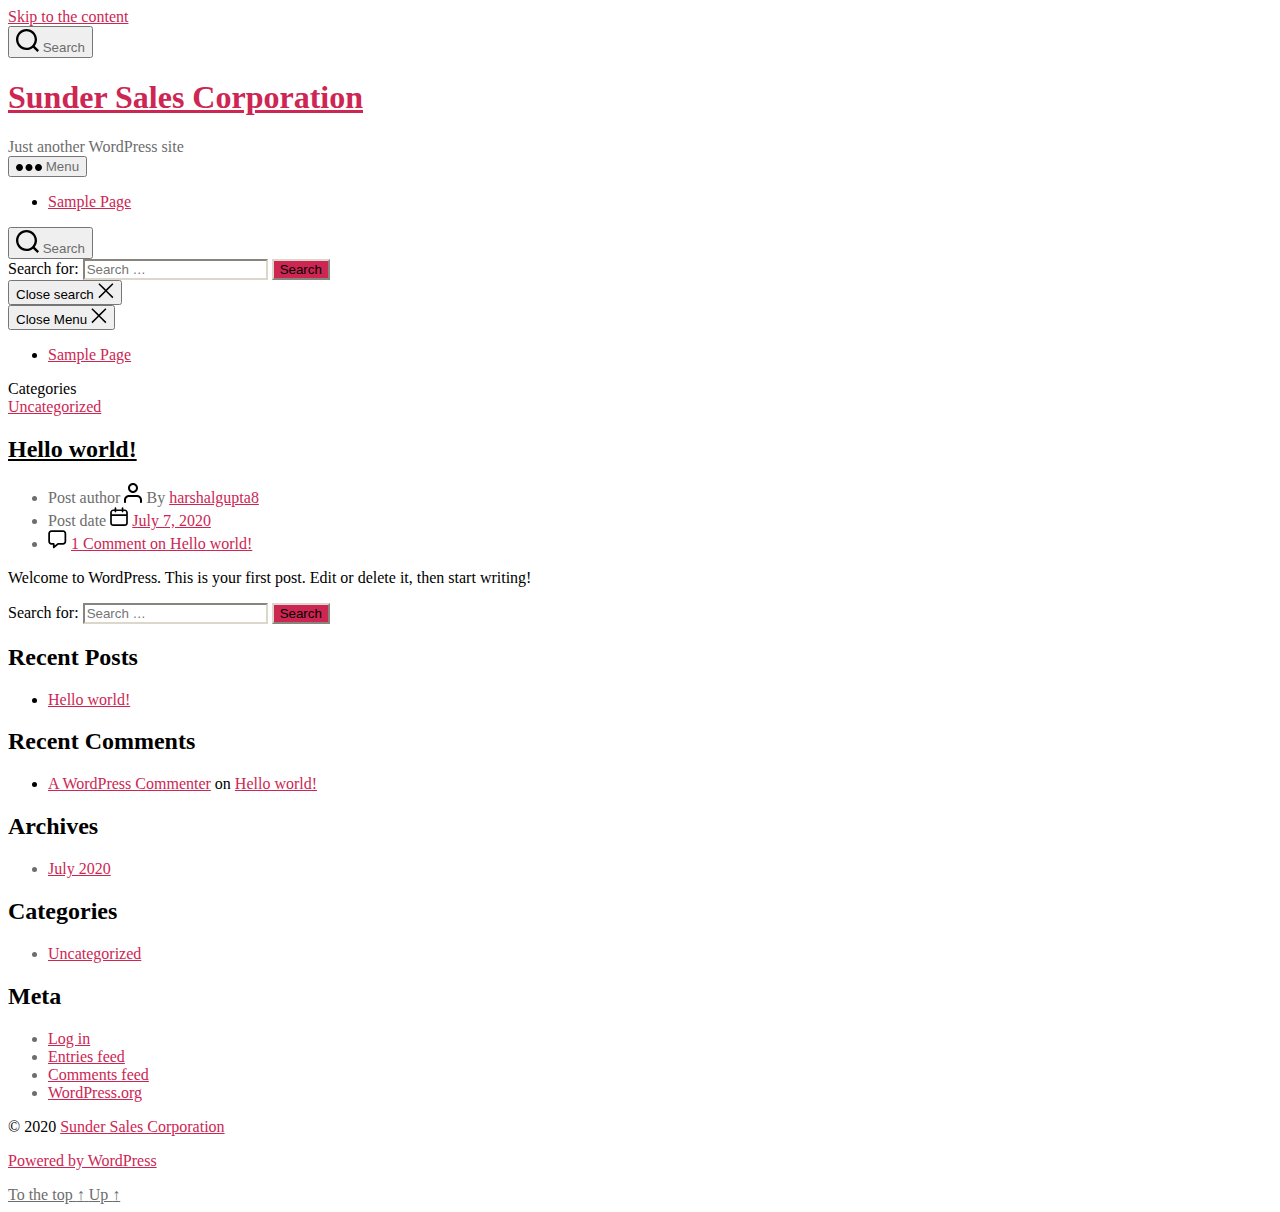
==== index.html @ cc65c42f "Website changes" ====
<!DOCTYPE html>

<html class="no-js" lang="en-US">

	<head>

		<meta charset="UTF-8">
		<meta name="viewport" content="width=device-width, initial-scale=1.0" >

		<link rel="profile" href="https://gmpg.org/xfn/11">

		<title>Sunder Sales Corporation &#8211; Just another WordPress site</title>
<link rel='dns-prefetch' href='//s.w.org' />
<link rel="alternate" type="application/rss+xml" title="Sunder Sales Corporation &raquo; Feed" href="/https://harshalgupta8.github.io/sundersalescorporation/feed/" />
<link rel="alternate" type="application/rss+xml" title="Sunder Sales Corporation &raquo; Comments Feed" href="/https://harshalgupta8.github.io/sundersalescorporation/comments/feed/" />
		<script>
			window._wpemojiSettings = {"baseUrl":"https:\/\/s.w.org\/images\/core\/emoji\/12.0.0-1\/72x72\/","ext":".png","svgUrl":"https:\/\/s.w.org\/images\/core\/emoji\/12.0.0-1\/svg\/","svgExt":".svg","source":{"concatemoji":"\/wp-includes\/js\/wp-emoji-release.min.js?ver=5.4.2"}};
			/*! This file is auto-generated */
			!function(e,a,t){var r,n,o,i,p=a.createElement("canvas"),s=p.getContext&&p.getContext("2d");function c(e,t){var a=String.fromCharCode;s.clearRect(0,0,p.width,p.height),s.fillText(a.apply(this,e),0,0);var r=p.toDataURL();return s.clearRect(0,0,p.width,p.height),s.fillText(a.apply(this,t),0,0),r===p.toDataURL()}function l(e){if(!s||!s.fillText)return!1;switch(s.textBaseline="top",s.font="600 32px Arial",e){case"flag":return!c([127987,65039,8205,9895,65039],[127987,65039,8203,9895,65039])&&(!c([55356,56826,55356,56819],[55356,56826,8203,55356,56819])&&!c([55356,57332,56128,56423,56128,56418,56128,56421,56128,56430,56128,56423,56128,56447],[55356,57332,8203,56128,56423,8203,56128,56418,8203,56128,56421,8203,56128,56430,8203,56128,56423,8203,56128,56447]));case"emoji":return!c([55357,56424,55356,57342,8205,55358,56605,8205,55357,56424,55356,57340],[55357,56424,55356,57342,8203,55358,56605,8203,55357,56424,55356,57340])}return!1}function d(e){var t=a.createElement("script");t.src=e,t.defer=t.type="text/javascript",a.getElementsByTagName("head")[0].appendChild(t)}for(i=Array("flag","emoji"),t.supports={everything:!0,everythingExceptFlag:!0},o=0;o<i.length;o++)t.supports[i[o]]=l(i[o]),t.supports.everything=t.supports.everything&&t.supports[i[o]],"flag"!==i[o]&&(t.supports.everythingExceptFlag=t.supports.everythingExceptFlag&&t.supports[i[o]]);t.supports.everythingExceptFlag=t.supports.everythingExceptFlag&&!t.supports.flag,t.DOMReady=!1,t.readyCallback=function(){t.DOMReady=!0},t.supports.everything||(n=function(){t.readyCallback()},a.addEventListener?(a.addEventListener("DOMContentLoaded",n,!1),e.addEventListener("load",n,!1)):(e.attachEvent("onload",n),a.attachEvent("onreadystatechange",function(){"complete"===a.readyState&&t.readyCallback()})),(r=t.source||{}).concatemoji?d(r.concatemoji):r.wpemoji&&r.twemoji&&(d(r.twemoji),d(r.wpemoji)))}(window,document,window._wpemojiSettings);
		</script>
		<style>
img.wp-smiley,
img.emoji {
	display: inline !important;
	border: none !important;
	box-shadow: none !important;
	height: 1em !important;
	width: 1em !important;
	margin: 0 .07em !important;
	vertical-align: -0.1em !important;
	background: none !important;
	padding: 0 !important;
}
</style>
	<link rel='stylesheet' id='wp-block-library-css'  href='/https://harshalgupta8.github.io/sundersalescorporation/wp-includes/css/dist/block-library/style.min.css?ver=5.4.2' media='all' />
<link rel='stylesheet' id='twentytwenty-style-css'  href='/https://harshalgupta8.github.io/sundersalescorporation/wp-content/themes/twentytwenty/style.css?ver=1.2' media='all' />
<style id='twentytwenty-style-inline-css'>
.color-accent,.color-accent-hover:hover,.color-accent-hover:focus,:root .has-accent-color,.has-drop-cap:not(:focus):first-letter,.wp-block-button.is-style-outline,a { color: #cd2653; }blockquote,.border-color-accent,.border-color-accent-hover:hover,.border-color-accent-hover:focus { border-color: #cd2653; }button:not(.toggle),.button,.faux-button,.wp-block-button__link,.wp-block-file .wp-block-file__button,input[type="button"],input[type="reset"],input[type="submit"],.bg-accent,.bg-accent-hover:hover,.bg-accent-hover:focus,:root .has-accent-background-color,.comment-reply-link { background-color: #cd2653; }.fill-children-accent,.fill-children-accent * { fill: #cd2653; }body,.entry-title a,:root .has-primary-color { color: #000000; }:root .has-primary-background-color { background-color: #000000; }cite,figcaption,.wp-caption-text,.post-meta,.entry-content .wp-block-archives li,.entry-content .wp-block-categories li,.entry-content .wp-block-latest-posts li,.wp-block-latest-comments__comment-date,.wp-block-latest-posts__post-date,.wp-block-embed figcaption,.wp-block-image figcaption,.wp-block-pullquote cite,.comment-metadata,.comment-respond .comment-notes,.comment-respond .logged-in-as,.pagination .dots,.entry-content hr:not(.has-background),hr.styled-separator,:root .has-secondary-color { color: #6d6d6d; }:root .has-secondary-background-color { background-color: #6d6d6d; }pre,fieldset,input,textarea,table,table *,hr { border-color: #dcd7ca; }caption,code,code,kbd,samp,.wp-block-table.is-style-stripes tbody tr:nth-child(odd),:root .has-subtle-background-background-color { background-color: #dcd7ca; }.wp-block-table.is-style-stripes { border-bottom-color: #dcd7ca; }.wp-block-latest-posts.is-grid li { border-top-color: #dcd7ca; }:root .has-subtle-background-color { color: #dcd7ca; }body:not(.overlay-header) .primary-menu > li > a,body:not(.overlay-header) .primary-menu > li > .icon,.modal-menu a,.footer-menu a, .footer-widgets a,#site-footer .wp-block-button.is-style-outline,.wp-block-pullquote:before,.singular:not(.overlay-header) .entry-header a,.archive-header a,.header-footer-group .color-accent,.header-footer-group .color-accent-hover:hover { color: #cd2653; }.social-icons a,#site-footer button:not(.toggle),#site-footer .button,#site-footer .faux-button,#site-footer .wp-block-button__link,#site-footer .wp-block-file__button,#site-footer input[type="button"],#site-footer input[type="reset"],#site-footer input[type="submit"] { background-color: #cd2653; }.header-footer-group,body:not(.overlay-header) #site-header .toggle,.menu-modal .toggle { color: #000000; }body:not(.overlay-header) .primary-menu ul { background-color: #000000; }body:not(.overlay-header) .primary-menu > li > ul:after { border-bottom-color: #000000; }body:not(.overlay-header) .primary-menu ul ul:after { border-left-color: #000000; }.site-description,body:not(.overlay-header) .toggle-inner .toggle-text,.widget .post-date,.widget .rss-date,.widget_archive li,.widget_categories li,.widget cite,.widget_pages li,.widget_meta li,.widget_nav_menu li,.powered-by-wordpress,.to-the-top,.singular .entry-header .post-meta,.singular:not(.overlay-header) .entry-header .post-meta a { color: #6d6d6d; }.header-footer-group pre,.header-footer-group fieldset,.header-footer-group input,.header-footer-group textarea,.header-footer-group table,.header-footer-group table *,.footer-nav-widgets-wrapper,#site-footer,.menu-modal nav *,.footer-widgets-outer-wrapper,.footer-top { border-color: #dcd7ca; }.header-footer-group table caption,body:not(.overlay-header) .header-inner .toggle-wrapper::before { background-color: #dcd7ca; }
</style>
<link rel='stylesheet' id='twentytwenty-print-style-css'  href='/https://harshalgupta8.github.io/sundersalescorporation/wp-content/themes/twentytwenty/print.css?ver=1.2' media='print' />
<script src='/https://harshalgupta8.github.io/sundersalescorporation/wp-content/themes/twentytwenty/assets/js/index.js?ver=1.2' async></script>
<link rel='https://api.w.org/' href='/https://harshalgupta8.github.io/sundersalescorporation/wp-json/' />
<link rel="EditURI" type="application/rsd+xml" title="RSD" href="/https://harshalgupta8.github.io/sundersalescorporation/xmlrpc.php?rsd" />
<link rel="wlwmanifest" type="application/wlwmanifest+xml" href="/https://harshalgupta8.github.io/sundersalescorporation/wp-includes/wlwmanifest.xml" /> 
<meta name="generator" content="WordPress 5.4.2" />
	<script>document.documentElement.className = document.documentElement.className.replace( 'no-js', 'js' );</script>
	<style>.recentcomments a{display:inline !important;padding:0 !important;margin:0 !important;}</style>
	</head>

	<body class="home blog wp-embed-responsive enable-search-modal has-no-pagination showing-comments show-avatars footer-top-visible">

		<a class="skip-link screen-reader-text" href="#site-content">Skip to the content</a>
		<header id="site-header" class="header-footer-group" role="banner">

			<div class="header-inner section-inner">

				<div class="header-titles-wrapper">

					
						<button class="toggle search-toggle mobile-search-toggle" data-toggle-target=".search-modal" data-toggle-body-class="showing-search-modal" data-set-focus=".search-modal .search-field" aria-expanded="false">
							<span class="toggle-inner">
								<span class="toggle-icon">
									<svg class="svg-icon" aria-hidden="true" role="img" focusable="false" xmlns="http://www.w3.org/2000/svg" width="23" height="23" viewbox="0 0 23 23"><path d="M38.710696,48.0601792 L43,52.3494831 L41.3494831,54 L37.0601792,49.710696 C35.2632422,51.1481185 32.9839107,52.0076499 30.5038249,52.0076499 C24.7027226,52.0076499 20,47.3049272 20,41.5038249 C20,35.7027226 24.7027226,31 30.5038249,31 C36.3049272,31 41.0076499,35.7027226 41.0076499,41.5038249 C41.0076499,43.9839107 40.1481185,46.2632422 38.710696,48.0601792 Z M36.3875844,47.1716785 C37.8030221,45.7026647 38.6734666,43.7048964 38.6734666,41.5038249 C38.6734666,36.9918565 35.0157934,33.3341833 30.5038249,33.3341833 C25.9918565,33.3341833 22.3341833,36.9918565 22.3341833,41.5038249 C22.3341833,46.0157934 25.9918565,49.6734666 30.5038249,49.6734666 C32.7048964,49.6734666 34.7026647,48.8030221 36.1716785,47.3875844 C36.2023931,47.347638 36.2360451,47.3092237 36.2726343,47.2726343 C36.3092237,47.2360451 36.347638,47.2023931 36.3875844,47.1716785 Z" transform="translate(-20 -31)" /></svg>								</span>
								<span class="toggle-text">Search</span>
							</span>
						</button><!-- .search-toggle -->

					
					<div class="header-titles">

						<h1 class="site-title"><a href="/https://harshalgupta8.github.io/sundersalescorporation/">Sunder Sales Corporation</a></h1><div class="site-description">Just another WordPress site</div><!-- .site-description -->
					</div><!-- .header-titles -->

					<button class="toggle nav-toggle mobile-nav-toggle" data-toggle-target=".menu-modal"  data-toggle-body-class="showing-menu-modal" aria-expanded="false" data-set-focus=".close-nav-toggle">
						<span class="toggle-inner">
							<span class="toggle-icon">
								<svg class="svg-icon" aria-hidden="true" role="img" focusable="false" xmlns="http://www.w3.org/2000/svg" width="26" height="7" viewbox="0 0 26 7"><path fill-rule="evenodd" d="M332.5,45 C330.567003,45 329,43.4329966 329,41.5 C329,39.5670034 330.567003,38 332.5,38 C334.432997,38 336,39.5670034 336,41.5 C336,43.4329966 334.432997,45 332.5,45 Z M342,45 C340.067003,45 338.5,43.4329966 338.5,41.5 C338.5,39.5670034 340.067003,38 342,38 C343.932997,38 345.5,39.5670034 345.5,41.5 C345.5,43.4329966 343.932997,45 342,45 Z M351.5,45 C349.567003,45 348,43.4329966 348,41.5 C348,39.5670034 349.567003,38 351.5,38 C353.432997,38 355,39.5670034 355,41.5 C355,43.4329966 353.432997,45 351.5,45 Z" transform="translate(-329 -38)" /></svg>							</span>
							<span class="toggle-text">Menu</span>
						</span>
					</button><!-- .nav-toggle -->

				</div><!-- .header-titles-wrapper -->

				<div class="header-navigation-wrapper">

					
							<nav class="primary-menu-wrapper" aria-label="Horizontal" role="navigation">

								<ul class="primary-menu reset-list-style">

								<li class="page_item page-item-2"><a href="/https://harshalgupta8.github.io/sundersalescorporation/sample-page/">Sample Page</a></li>

								</ul>

							</nav><!-- .primary-menu-wrapper -->

						
						<div class="header-toggles hide-no-js">

						
							<div class="toggle-wrapper search-toggle-wrapper">

								<button class="toggle search-toggle desktop-search-toggle" data-toggle-target=".search-modal" data-toggle-body-class="showing-search-modal" data-set-focus=".search-modal .search-field" aria-expanded="false">
									<span class="toggle-inner">
										<svg class="svg-icon" aria-hidden="true" role="img" focusable="false" xmlns="http://www.w3.org/2000/svg" width="23" height="23" viewbox="0 0 23 23"><path d="M38.710696,48.0601792 L43,52.3494831 L41.3494831,54 L37.0601792,49.710696 C35.2632422,51.1481185 32.9839107,52.0076499 30.5038249,52.0076499 C24.7027226,52.0076499 20,47.3049272 20,41.5038249 C20,35.7027226 24.7027226,31 30.5038249,31 C36.3049272,31 41.0076499,35.7027226 41.0076499,41.5038249 C41.0076499,43.9839107 40.1481185,46.2632422 38.710696,48.0601792 Z M36.3875844,47.1716785 C37.8030221,45.7026647 38.6734666,43.7048964 38.6734666,41.5038249 C38.6734666,36.9918565 35.0157934,33.3341833 30.5038249,33.3341833 C25.9918565,33.3341833 22.3341833,36.9918565 22.3341833,41.5038249 C22.3341833,46.0157934 25.9918565,49.6734666 30.5038249,49.6734666 C32.7048964,49.6734666 34.7026647,48.8030221 36.1716785,47.3875844 C36.2023931,47.347638 36.2360451,47.3092237 36.2726343,47.2726343 C36.3092237,47.2360451 36.347638,47.2023931 36.3875844,47.1716785 Z" transform="translate(-20 -31)" /></svg>										<span class="toggle-text">Search</span>
									</span>
								</button><!-- .search-toggle -->

							</div>

							
						</div><!-- .header-toggles -->
						
				</div><!-- .header-navigation-wrapper -->

			</div><!-- .header-inner -->

			<div class="search-modal cover-modal header-footer-group" data-modal-target-string=".search-modal">

	<div class="search-modal-inner modal-inner">

		<div class="section-inner">

			<form role="search" aria-label="Search for:" method="get" class="search-form" action="/https://harshalgupta8.github.io/sundersalescorporation/">
	<label for="search-form-1">
		<span class="screen-reader-text">Search for:</span>
		<input type="search" id="search-form-1" class="search-field" placeholder="Search &hellip;" value="" name="s" />
	</label>
	<input type="submit" class="search-submit" value="Search" />
</form>

			<button class="toggle search-untoggle close-search-toggle fill-children-current-color" data-toggle-target=".search-modal" data-toggle-body-class="showing-search-modal" data-set-focus=".search-modal .search-field" aria-expanded="false">
				<span class="screen-reader-text">Close search</span>
				<svg class="svg-icon" aria-hidden="true" role="img" focusable="false" xmlns="http://www.w3.org/2000/svg" width="16" height="16" viewbox="0 0 16 16"><polygon fill="" fill-rule="evenodd" points="6.852 7.649 .399 1.195 1.445 .149 7.899 6.602 14.352 .149 15.399 1.195 8.945 7.649 15.399 14.102 14.352 15.149 7.899 8.695 1.445 15.149 .399 14.102" /></svg>			</button><!-- .search-toggle -->

		</div><!-- .section-inner -->

	</div><!-- .search-modal-inner -->

</div><!-- .menu-modal -->

		</header><!-- #site-header -->

		
<div class="menu-modal cover-modal header-footer-group" data-modal-target-string=".menu-modal">

	<div class="menu-modal-inner modal-inner">

		<div class="menu-wrapper section-inner">

			<div class="menu-top">

				<button class="toggle close-nav-toggle fill-children-current-color" data-toggle-target=".menu-modal" data-toggle-body-class="showing-menu-modal" aria-expanded="false" data-set-focus=".menu-modal">
					<span class="toggle-text">Close Menu</span>
					<svg class="svg-icon" aria-hidden="true" role="img" focusable="false" xmlns="http://www.w3.org/2000/svg" width="16" height="16" viewbox="0 0 16 16"><polygon fill="" fill-rule="evenodd" points="6.852 7.649 .399 1.195 1.445 .149 7.899 6.602 14.352 .149 15.399 1.195 8.945 7.649 15.399 14.102 14.352 15.149 7.899 8.695 1.445 15.149 .399 14.102" /></svg>				</button><!-- .nav-toggle -->

				
					<nav class="mobile-menu" aria-label="Mobile" role="navigation">

						<ul class="modal-menu reset-list-style">

						<li class="page_item page-item-2"><div class="ancestor-wrapper"><a href="/https://harshalgupta8.github.io/sundersalescorporation/sample-page/">Sample Page</a></div><!-- .ancestor-wrapper --></li>

						</ul>

					</nav>

					
			</div><!-- .menu-top -->

			<div class="menu-bottom">

				
			</div><!-- .menu-bottom -->

		</div><!-- .menu-wrapper -->

	</div><!-- .menu-modal-inner -->

</div><!-- .menu-modal -->

<main id="site-content" role="main">

	
<article class="post-1 post type-post status-publish format-standard hentry category-uncategorized" id="post-1">

	
<header class="entry-header has-text-align-center">

	<div class="entry-header-inner section-inner medium">

		
			<div class="entry-categories">
				<span class="screen-reader-text">Categories</span>
				<div class="entry-categories-inner">
					<a href="/https://harshalgupta8.github.io/sundersalescorporation/category/uncategorized/" rel="category tag">Uncategorized</a>				</div><!-- .entry-categories-inner -->
			</div><!-- .entry-categories -->

			<h2 class="entry-title heading-size-1"><a href="/https://harshalgupta8.github.io/sundersalescorporation/2020/07/07/hello-world/">Hello world!</a></h2>
		<div class="post-meta-wrapper post-meta-single post-meta-single-top">

			<ul class="post-meta">

									<li class="post-author meta-wrapper">
						<span class="meta-icon">
							<span class="screen-reader-text">Post author</span>
							<svg class="svg-icon" aria-hidden="true" role="img" focusable="false" xmlns="http://www.w3.org/2000/svg" width="18" height="20" viewbox="0 0 18 20"><path fill="" d="M18,19 C18,19.5522847 17.5522847,20 17,20 C16.4477153,20 16,19.5522847 16,19 L16,17 C16,15.3431458 14.6568542,14 13,14 L5,14 C3.34314575,14 2,15.3431458 2,17 L2,19 C2,19.5522847 1.55228475,20 1,20 C0.44771525,20 0,19.5522847 0,19 L0,17 C0,14.2385763 2.23857625,12 5,12 L13,12 C15.7614237,12 18,14.2385763 18,17 L18,19 Z M9,10 C6.23857625,10 4,7.76142375 4,5 C4,2.23857625 6.23857625,0 9,0 C11.7614237,0 14,2.23857625 14,5 C14,7.76142375 11.7614237,10 9,10 Z M9,8 C10.6568542,8 12,6.65685425 12,5 C12,3.34314575 10.6568542,2 9,2 C7.34314575,2 6,3.34314575 6,5 C6,6.65685425 7.34314575,8 9,8 Z" /></svg>						</span>
						<span class="meta-text">
							By <a href="/https://harshalgupta8.github.io/sundersalescorporation/author/harshalgupta8/">harshalgupta8</a>						</span>
					</li>
										<li class="post-date meta-wrapper">
						<span class="meta-icon">
							<span class="screen-reader-text">Post date</span>
							<svg class="svg-icon" aria-hidden="true" role="img" focusable="false" xmlns="http://www.w3.org/2000/svg" width="18" height="19" viewbox="0 0 18 19"><path fill="" d="M4.60069444,4.09375 L3.25,4.09375 C2.47334957,4.09375 1.84375,4.72334957 1.84375,5.5 L1.84375,7.26736111 L16.15625,7.26736111 L16.15625,5.5 C16.15625,4.72334957 15.5266504,4.09375 14.75,4.09375 L13.3993056,4.09375 L13.3993056,4.55555556 C13.3993056,5.02154581 13.0215458,5.39930556 12.5555556,5.39930556 C12.0895653,5.39930556 11.7118056,5.02154581 11.7118056,4.55555556 L11.7118056,4.09375 L6.28819444,4.09375 L6.28819444,4.55555556 C6.28819444,5.02154581 5.9104347,5.39930556 5.44444444,5.39930556 C4.97845419,5.39930556 4.60069444,5.02154581 4.60069444,4.55555556 L4.60069444,4.09375 Z M6.28819444,2.40625 L11.7118056,2.40625 L11.7118056,1 C11.7118056,0.534009742 12.0895653,0.15625 12.5555556,0.15625 C13.0215458,0.15625 13.3993056,0.534009742 13.3993056,1 L13.3993056,2.40625 L14.75,2.40625 C16.4586309,2.40625 17.84375,3.79136906 17.84375,5.5 L17.84375,15.875 C17.84375,17.5836309 16.4586309,18.96875 14.75,18.96875 L3.25,18.96875 C1.54136906,18.96875 0.15625,17.5836309 0.15625,15.875 L0.15625,5.5 C0.15625,3.79136906 1.54136906,2.40625 3.25,2.40625 L4.60069444,2.40625 L4.60069444,1 C4.60069444,0.534009742 4.97845419,0.15625 5.44444444,0.15625 C5.9104347,0.15625 6.28819444,0.534009742 6.28819444,1 L6.28819444,2.40625 Z M1.84375,8.95486111 L1.84375,15.875 C1.84375,16.6516504 2.47334957,17.28125 3.25,17.28125 L14.75,17.28125 C15.5266504,17.28125 16.15625,16.6516504 16.15625,15.875 L16.15625,8.95486111 L1.84375,8.95486111 Z" /></svg>						</span>
						<span class="meta-text">
							<a href="/https://harshalgupta8.github.io/sundersalescorporation/2020/07/07/hello-world/">July 7, 2020</a>
						</span>
					</li>
										<li class="post-comment-link meta-wrapper">
						<span class="meta-icon">
							<svg class="svg-icon" aria-hidden="true" role="img" focusable="false" xmlns="http://www.w3.org/2000/svg" width="19" height="19" viewbox="0 0 19 19"><path d="M9.43016863,13.2235931 C9.58624731,13.094699 9.7823475,13.0241935 9.98476849,13.0241935 L15.0564516,13.0241935 C15.8581553,13.0241935 16.5080645,12.3742843 16.5080645,11.5725806 L16.5080645,3.44354839 C16.5080645,2.64184472 15.8581553,1.99193548 15.0564516,1.99193548 L3.44354839,1.99193548 C2.64184472,1.99193548 1.99193548,2.64184472 1.99193548,3.44354839 L1.99193548,11.5725806 C1.99193548,12.3742843 2.64184472,13.0241935 3.44354839,13.0241935 L5.76612903,13.0241935 C6.24715123,13.0241935 6.63709677,13.4141391 6.63709677,13.8951613 L6.63709677,15.5301903 L9.43016863,13.2235931 Z M3.44354839,14.766129 C1.67980032,14.766129 0.25,13.3363287 0.25,11.5725806 L0.25,3.44354839 C0.25,1.67980032 1.67980032,0.25 3.44354839,0.25 L15.0564516,0.25 C16.8201997,0.25 18.25,1.67980032 18.25,3.44354839 L18.25,11.5725806 C18.25,13.3363287 16.8201997,14.766129 15.0564516,14.766129 L10.2979143,14.766129 L6.32072889,18.0506004 C5.75274472,18.5196577 4.89516129,18.1156602 4.89516129,17.3790323 L4.89516129,14.766129 L3.44354839,14.766129 Z" /></svg>						</span>
						<span class="meta-text">
							<a href="/https://harshalgupta8.github.io/sundersalescorporation/2020/07/07/hello-world/#comments">1 Comment<span class="screen-reader-text"> on Hello world!</span></a>						</span>
					</li>
					
			</ul><!-- .post-meta -->

		</div><!-- .post-meta-wrapper -->

		
	</div><!-- .entry-header-inner -->

</header><!-- .entry-header -->

	<div class="post-inner thin">

		<div class="entry-content">

			
<p>Welcome to WordPress. This is your first post. Edit or delete it, then start writing!</p>

		</div><!-- .entry-content -->

	</div><!-- .post-inner -->

	<div class="section-inner">
		
	</div><!-- .section-inner -->

	
</article><!-- .post -->

	
</main><!-- #site-content -->


	<div class="footer-nav-widgets-wrapper header-footer-group">

		<div class="footer-inner section-inner">

			
			
				<aside class="footer-widgets-outer-wrapper" role="complementary">

					<div class="footer-widgets-wrapper">

						
							<div class="footer-widgets column-one grid-item">
								<div class="widget widget_search"><div class="widget-content"><form role="search"  method="get" class="search-form" action="/https://harshalgupta8.github.io/sundersalescorporation/">
	<label for="search-form-2">
		<span class="screen-reader-text">Search for:</span>
		<input type="search" id="search-form-2" class="search-field" placeholder="Search &hellip;" value="" name="s" />
	</label>
	<input type="submit" class="search-submit" value="Search" />
</form>
</div></div>		<div class="widget widget_recent_entries"><div class="widget-content">		<h2 class="widget-title subheading heading-size-3">Recent Posts</h2>		<ul>
											<li>
					<a href="/https://harshalgupta8.github.io/sundersalescorporation/2020/07/07/hello-world/">Hello world!</a>
									</li>
					</ul>
		</div></div><div class="widget widget_recent_comments"><div class="widget-content"><h2 class="widget-title subheading heading-size-3">Recent Comments</h2><ul id="recentcomments"><li class="recentcomments"><span class="comment-author-link"><a href='https://wordpress.org/' rel='external nofollow ugc' class='url'>A WordPress Commenter</a></span> on <a href="/https://harshalgupta8.github.io/sundersalescorporation/2020/07/07/hello-world/#comment-1">Hello world!</a></li></ul></div></div>							</div>

						
						
							<div class="footer-widgets column-two grid-item">
								<div class="widget widget_archive"><div class="widget-content"><h2 class="widget-title subheading heading-size-3">Archives</h2>		<ul>
				<li><a href='/https://harshalgupta8.github.io/sundersalescorporation/2020/07/'>July 2020</a></li>
		</ul>
			</div></div><div class="widget widget_categories"><div class="widget-content"><h2 class="widget-title subheading heading-size-3">Categories</h2>		<ul>
				<li class="cat-item cat-item-1"><a href="/https://harshalgupta8.github.io/sundersalescorporation/category/uncategorized/">Uncategorized</a>
</li>
		</ul>
			</div></div><div class="widget widget_meta"><div class="widget-content"><h2 class="widget-title subheading heading-size-3">Meta</h2>			<ul>
						<li><a href="/https://harshalgupta8.github.io/sundersalescorporation/wp-login.php">Log in</a></li>
			<li><a href="/https://harshalgupta8.github.io/sundersalescorporation/feed/">Entries feed</a></li>
			<li><a href="/https://harshalgupta8.github.io/sundersalescorporation/comments/feed/">Comments feed</a></li>
			<li><a href="https://wordpress.org/">WordPress.org</a></li>			</ul>
			</div></div>							</div>

						
					</div><!-- .footer-widgets-wrapper -->

				</aside><!-- .footer-widgets-outer-wrapper -->

			
		</div><!-- .footer-inner -->

	</div><!-- .footer-nav-widgets-wrapper -->


			<footer id="site-footer" role="contentinfo" class="header-footer-group">

				<div class="section-inner">

					<div class="footer-credits">

						<p class="footer-copyright">&copy;
							2020							<a href="/https://harshalgupta8.github.io/sundersalescorporation/">Sunder Sales Corporation</a>
						</p><!-- .footer-copyright -->

						<p class="powered-by-wordpress">
							<a href="https://wordpress.org/">
								Powered by WordPress							</a>
						</p><!-- .powered-by-wordpress -->

					</div><!-- .footer-credits -->

					<a class="to-the-top" href="#site-header">
						<span class="to-the-top-long">
							To the top <span class="arrow" aria-hidden="true">&uarr;</span>						</span><!-- .to-the-top-long -->
						<span class="to-the-top-short">
							Up <span class="arrow" aria-hidden="true">&uarr;</span>						</span><!-- .to-the-top-short -->
					</a><!-- .to-the-top -->

				</div><!-- .section-inner -->

			</footer><!-- #site-footer -->

		<script src='/https://harshalgupta8.github.io/sundersalescorporation/wp-includes/js/wp-embed.min.js?ver=5.4.2'></script>
	<script>
	/(trident|msie)/i.test(navigator.userAgent)&&document.getElementById&&window.addEventListener&&window.addEventListener("hashchange",function(){var t,e=location.hash.substring(1);/^[A-z0-9_-]+$/.test(e)&&(t=document.getElementById(e))&&(/^(?:a|select|input|button|textarea)$/i.test(t.tagName)||(t.tabIndex=-1),t.focus())},!1);
	</script>
	
	</body>
</html>
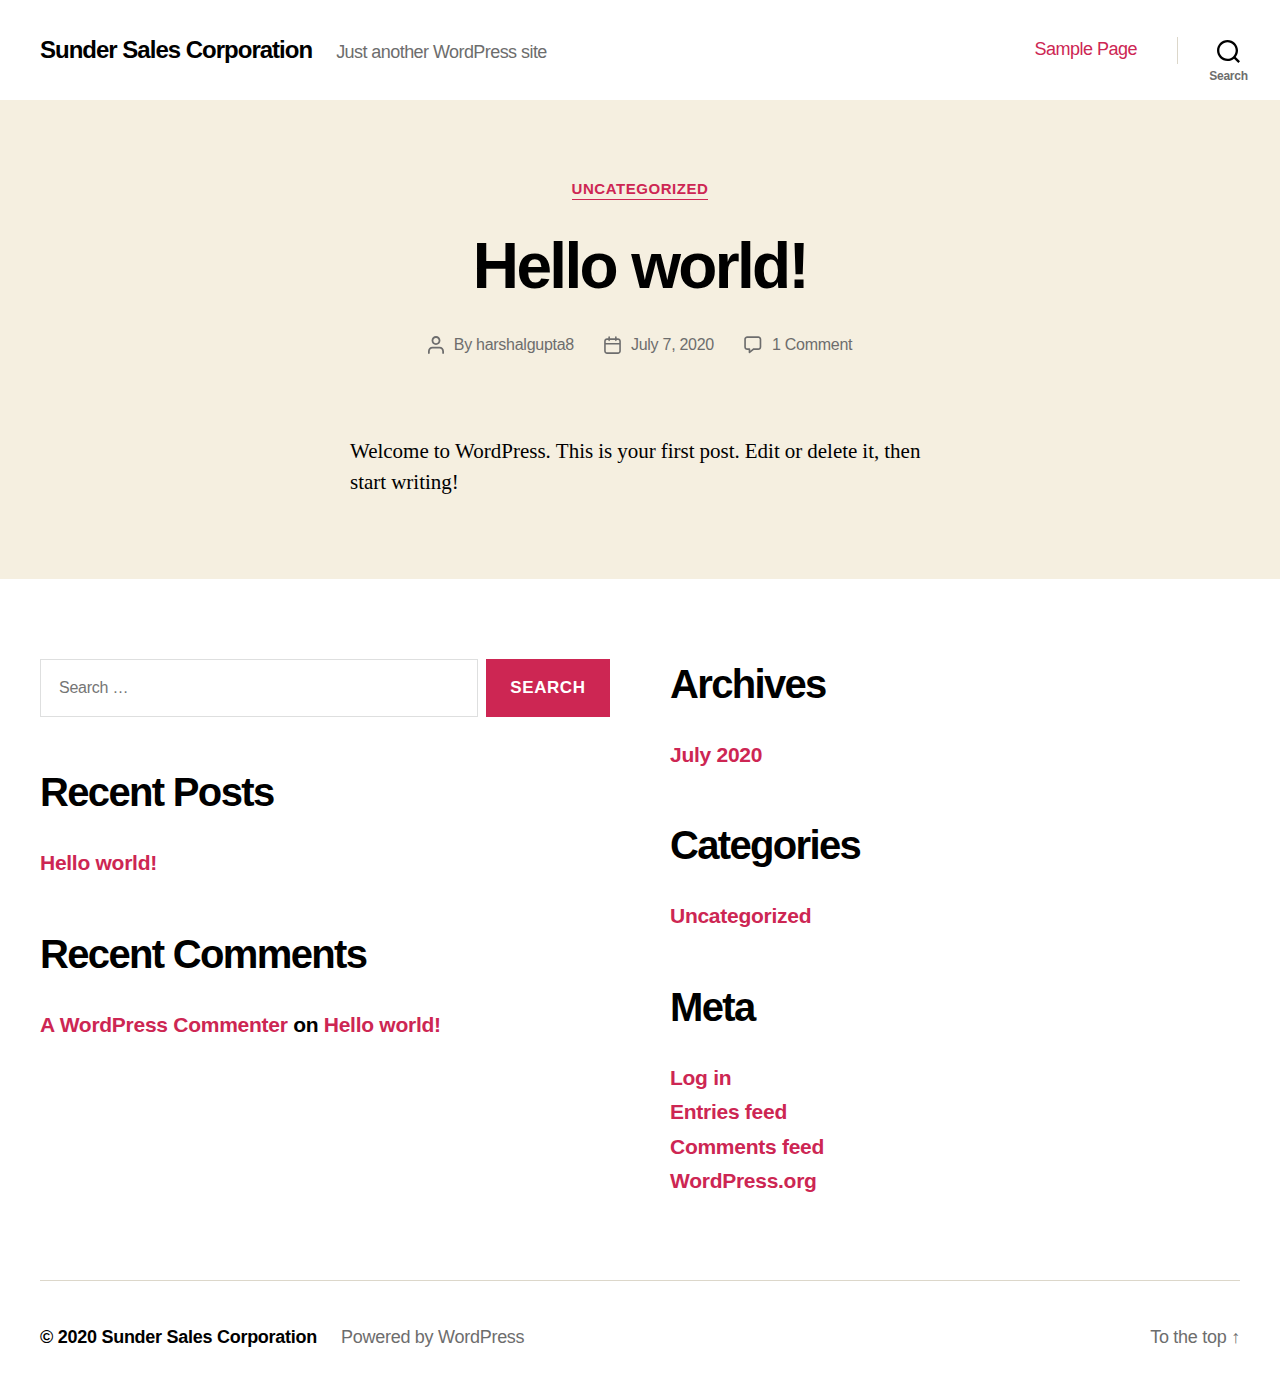
==== commit f98cae58: "CSS fixes" ====
--- a/index.html
+++ b/index.html
@@ -11,10 +11,10 @@
 
 		<title>Sunder Sales Corporation &#8211; Just another WordPress site</title>
 <link rel='dns-prefetch' href='//s.w.org' />
-<link rel="alternate" type="application/rss+xml" title="Sunder Sales Corporation &raquo; Feed" href="/https://harshalgupta8.github.io/sundersalescorporation/feed/" />
-<link rel="alternate" type="application/rss+xml" title="Sunder Sales Corporation &raquo; Comments Feed" href="/https://harshalgupta8.github.io/sundersalescorporation/comments/feed/" />
+<link rel="alternate" type="application/rss+xml" title="Sunder Sales Corporation &raquo; Feed" href="https://harshalgupta8.github.io/sundersalescorporation/feed/" />
+<link rel="alternate" type="application/rss+xml" title="Sunder Sales Corporation &raquo; Comments Feed" href="https://harshalgupta8.github.io/sundersalescorporation/comments/feed/" />
 		<script>
-			window._wpemojiSettings = {"baseUrl":"https:\/\/s.w.org\/images\/core\/emoji\/12.0.0-1\/72x72\/","ext":".png","svgUrl":"https:\/\/s.w.org\/images\/core\/emoji\/12.0.0-1\/svg\/","svgExt":".svg","source":{"concatemoji":"\/wp-includes\/js\/wp-emoji-release.min.js?ver=5.4.2"}};
+			window._wpemojiSettings = {"baseUrl":"https:\/\/s.w.org\/images\/core\/emoji\/12.0.0-1\/72x72\/","ext":".png","svgUrl":"https:\/\/s.w.org\/images\/core\/emoji\/12.0.0-1\/svg\/","svgExt":".svg","source":{"concatemoji":"https:\/\/harshalgupta8.github.io\/sundersalescorporation\/wp-includes\/js\/wp-emoji-release.min.js?ver=5.4.2"}};
 			/*! This file is auto-generated */
 			!function(e,a,t){var r,n,o,i,p=a.createElement("canvas"),s=p.getContext&&p.getContext("2d");function c(e,t){var a=String.fromCharCode;s.clearRect(0,0,p.width,p.height),s.fillText(a.apply(this,e),0,0);var r=p.toDataURL();return s.clearRect(0,0,p.width,p.height),s.fillText(a.apply(this,t),0,0),r===p.toDataURL()}function l(e){if(!s||!s.fillText)return!1;switch(s.textBaseline="top",s.font="600 32px Arial",e){case"flag":return!c([127987,65039,8205,9895,65039],[127987,65039,8203,9895,65039])&&(!c([55356,56826,55356,56819],[55356,56826,8203,55356,56819])&&!c([55356,57332,56128,56423,56128,56418,56128,56421,56128,56430,56128,56423,56128,56447],[55356,57332,8203,56128,56423,8203,56128,56418,8203,56128,56421,8203,56128,56430,8203,56128,56423,8203,56128,56447]));case"emoji":return!c([55357,56424,55356,57342,8205,55358,56605,8205,55357,56424,55356,57340],[55357,56424,55356,57342,8203,55358,56605,8203,55357,56424,55356,57340])}return!1}function d(e){var t=a.createElement("script");t.src=e,t.defer=t.type="text/javascript",a.getElementsByTagName("head")[0].appendChild(t)}for(i=Array("flag","emoji"),t.supports={everything:!0,everythingExceptFlag:!0},o=0;o<i.length;o++)t.supports[i[o]]=l(i[o]),t.supports.everything=t.supports.everything&&t.supports[i[o]],"flag"!==i[o]&&(t.supports.everythingExceptFlag=t.supports.everythingExceptFlag&&t.supports[i[o]]);t.supports.everythingExceptFlag=t.supports.everythingExceptFlag&&!t.supports.flag,t.DOMReady=!1,t.readyCallback=function(){t.DOMReady=!0},t.supports.everything||(n=function(){t.readyCallback()},a.addEventListener?(a.addEventListener("DOMContentLoaded",n,!1),e.addEventListener("load",n,!1)):(e.attachEvent("onload",n),a.attachEvent("onreadystatechange",function(){"complete"===a.readyState&&t.readyCallback()})),(r=t.source||{}).concatemoji?d(r.concatemoji):r.wpemoji&&r.twemoji&&(d(r.twemoji),d(r.wpemoji)))}(window,document,window._wpemojiSettings);
 		</script>
@@ -32,16 +32,16 @@
 	padding: 0 !important;
 }
 </style>
-	<link rel='stylesheet' id='wp-block-library-css'  href='/https://harshalgupta8.github.io/sundersalescorporation/wp-includes/css/dist/block-library/style.min.css?ver=5.4.2' media='all' />
-<link rel='stylesheet' id='twentytwenty-style-css'  href='/https://harshalgupta8.github.io/sundersalescorporation/wp-content/themes/twentytwenty/style.css?ver=1.2' media='all' />
+	<link rel='stylesheet' id='wp-block-library-css'  href='https://harshalgupta8.github.io/sundersalescorporation/wp-includes/css/dist/block-library/style.min.css?ver=5.4.2' media='all' />
+<link rel='stylesheet' id='twentytwenty-style-css'  href='https://harshalgupta8.github.io/sundersalescorporation/wp-content/themes/twentytwenty/style.css?ver=1.2' media='all' />
 <style id='twentytwenty-style-inline-css'>
 .color-accent,.color-accent-hover:hover,.color-accent-hover:focus,:root .has-accent-color,.has-drop-cap:not(:focus):first-letter,.wp-block-button.is-style-outline,a { color: #cd2653; }blockquote,.border-color-accent,.border-color-accent-hover:hover,.border-color-accent-hover:focus { border-color: #cd2653; }button:not(.toggle),.button,.faux-button,.wp-block-button__link,.wp-block-file .wp-block-file__button,input[type="button"],input[type="reset"],input[type="submit"],.bg-accent,.bg-accent-hover:hover,.bg-accent-hover:focus,:root .has-accent-background-color,.comment-reply-link { background-color: #cd2653; }.fill-children-accent,.fill-children-accent * { fill: #cd2653; }body,.entry-title a,:root .has-primary-color { color: #000000; }:root .has-primary-background-color { background-color: #000000; }cite,figcaption,.wp-caption-text,.post-meta,.entry-content .wp-block-archives li,.entry-content .wp-block-categories li,.entry-content .wp-block-latest-posts li,.wp-block-latest-comments__comment-date,.wp-block-latest-posts__post-date,.wp-block-embed figcaption,.wp-block-image figcaption,.wp-block-pullquote cite,.comment-metadata,.comment-respond .comment-notes,.comment-respond .logged-in-as,.pagination .dots,.entry-content hr:not(.has-background),hr.styled-separator,:root .has-secondary-color { color: #6d6d6d; }:root .has-secondary-background-color { background-color: #6d6d6d; }pre,fieldset,input,textarea,table,table *,hr { border-color: #dcd7ca; }caption,code,code,kbd,samp,.wp-block-table.is-style-stripes tbody tr:nth-child(odd),:root .has-subtle-background-background-color { background-color: #dcd7ca; }.wp-block-table.is-style-stripes { border-bottom-color: #dcd7ca; }.wp-block-latest-posts.is-grid li { border-top-color: #dcd7ca; }:root .has-subtle-background-color { color: #dcd7ca; }body:not(.overlay-header) .primary-menu > li > a,body:not(.overlay-header) .primary-menu > li > .icon,.modal-menu a,.footer-menu a, .footer-widgets a,#site-footer .wp-block-button.is-style-outline,.wp-block-pullquote:before,.singular:not(.overlay-header) .entry-header a,.archive-header a,.header-footer-group .color-accent,.header-footer-group .color-accent-hover:hover { color: #cd2653; }.social-icons a,#site-footer button:not(.toggle),#site-footer .button,#site-footer .faux-button,#site-footer .wp-block-button__link,#site-footer .wp-block-file__button,#site-footer input[type="button"],#site-footer input[type="reset"],#site-footer input[type="submit"] { background-color: #cd2653; }.header-footer-group,body:not(.overlay-header) #site-header .toggle,.menu-modal .toggle { color: #000000; }body:not(.overlay-header) .primary-menu ul { background-color: #000000; }body:not(.overlay-header) .primary-menu > li > ul:after { border-bottom-color: #000000; }body:not(.overlay-header) .primary-menu ul ul:after { border-left-color: #000000; }.site-description,body:not(.overlay-header) .toggle-inner .toggle-text,.widget .post-date,.widget .rss-date,.widget_archive li,.widget_categories li,.widget cite,.widget_pages li,.widget_meta li,.widget_nav_menu li,.powered-by-wordpress,.to-the-top,.singular .entry-header .post-meta,.singular:not(.overlay-header) .entry-header .post-meta a { color: #6d6d6d; }.header-footer-group pre,.header-footer-group fieldset,.header-footer-group input,.header-footer-group textarea,.header-footer-group table,.header-footer-group table *,.footer-nav-widgets-wrapper,#site-footer,.menu-modal nav *,.footer-widgets-outer-wrapper,.footer-top { border-color: #dcd7ca; }.header-footer-group table caption,body:not(.overlay-header) .header-inner .toggle-wrapper::before { background-color: #dcd7ca; }
 </style>
-<link rel='stylesheet' id='twentytwenty-print-style-css'  href='/https://harshalgupta8.github.io/sundersalescorporation/wp-content/themes/twentytwenty/print.css?ver=1.2' media='print' />
-<script src='/https://harshalgupta8.github.io/sundersalescorporation/wp-content/themes/twentytwenty/assets/js/index.js?ver=1.2' async></script>
-<link rel='https://api.w.org/' href='/https://harshalgupta8.github.io/sundersalescorporation/wp-json/' />
-<link rel="EditURI" type="application/rsd+xml" title="RSD" href="/https://harshalgupta8.github.io/sundersalescorporation/xmlrpc.php?rsd" />
-<link rel="wlwmanifest" type="application/wlwmanifest+xml" href="/https://harshalgupta8.github.io/sundersalescorporation/wp-includes/wlwmanifest.xml" /> 
+<link rel='stylesheet' id='twentytwenty-print-style-css'  href='https://harshalgupta8.github.io/sundersalescorporation/wp-content/themes/twentytwenty/print.css?ver=1.2' media='print' />
+<script src='https://harshalgupta8.github.io/sundersalescorporation/wp-content/themes/twentytwenty/assets/js/index.js?ver=1.2' async></script>
+<link rel='https://api.w.org/' href='https://harshalgupta8.github.io/sundersalescorporation/wp-json/' />
+<link rel="EditURI" type="application/rsd+xml" title="RSD" href="https://harshalgupta8.github.io/sundersalescorporation/xmlrpc.php?rsd" />
+<link rel="wlwmanifest" type="application/wlwmanifest+xml" href="https://harshalgupta8.github.io/sundersalescorporation/wp-includes/wlwmanifest.xml" /> 
 <meta name="generator" content="WordPress 5.4.2" />
 	<script>document.documentElement.className = document.documentElement.className.replace( 'no-js', 'js' );</script>
 	<style>.recentcomments a{display:inline !important;padding:0 !important;margin:0 !important;}</style>
@@ -68,7 +68,7 @@
 					
 					<div class="header-titles">
 
-						<h1 class="site-title"><a href="/https://harshalgupta8.github.io/sundersalescorporation/">Sunder Sales Corporation</a></h1><div class="site-description">Just another WordPress site</div><!-- .site-description -->
+						<h1 class="site-title"><a href="https://harshalgupta8.github.io/sundersalescorporation/">Sunder Sales Corporation</a></h1><div class="site-description">Just another WordPress site</div><!-- .site-description -->
 					</div><!-- .header-titles -->
 
 					<button class="toggle nav-toggle mobile-nav-toggle" data-toggle-target=".menu-modal"  data-toggle-body-class="showing-menu-modal" aria-expanded="false" data-set-focus=".close-nav-toggle">
@@ -88,7 +88,7 @@
 
 								<ul class="primary-menu reset-list-style">
 
-								<li class="page_item page-item-2"><a href="/https://harshalgupta8.github.io/sundersalescorporation/sample-page/">Sample Page</a></li>
+								<li class="page_item page-item-2"><a href="https://harshalgupta8.github.io/sundersalescorporation/sample-page/">Sample Page</a></li>
 
 								</ul>
 
@@ -121,7 +121,7 @@
 
 		<div class="section-inner">
 
-			<form role="search" aria-label="Search for:" method="get" class="search-form" action="/https://harshalgupta8.github.io/sundersalescorporation/">
+			<form role="search" aria-label="Search for:" method="get" class="search-form" action="https://harshalgupta8.github.io/sundersalescorporation/">
 	<label for="search-form-1">
 		<span class="screen-reader-text">Search for:</span>
 		<input type="search" id="search-form-1" class="search-field" placeholder="Search &hellip;" value="" name="s" />
@@ -159,7 +159,7 @@
 
 						<ul class="modal-menu reset-list-style">
 
-						<li class="page_item page-item-2"><div class="ancestor-wrapper"><a href="/https://harshalgupta8.github.io/sundersalescorporation/sample-page/">Sample Page</a></div><!-- .ancestor-wrapper --></li>
+						<li class="page_item page-item-2"><div class="ancestor-wrapper"><a href="https://harshalgupta8.github.io/sundersalescorporation/sample-page/">Sample Page</a></div><!-- .ancestor-wrapper --></li>
 
 						</ul>
 
@@ -193,10 +193,10 @@
 			<div class="entry-categories">
 				<span class="screen-reader-text">Categories</span>
 				<div class="entry-categories-inner">
-					<a href="/https://harshalgupta8.github.io/sundersalescorporation/category/uncategorized/" rel="category tag">Uncategorized</a>				</div><!-- .entry-categories-inner -->
+					<a href="https://harshalgupta8.github.io/sundersalescorporation/category/uncategorized/" rel="category tag">Uncategorized</a>				</div><!-- .entry-categories-inner -->
 			</div><!-- .entry-categories -->
 
-			<h2 class="entry-title heading-size-1"><a href="/https://harshalgupta8.github.io/sundersalescorporation/2020/07/07/hello-world/">Hello world!</a></h2>
+			<h2 class="entry-title heading-size-1"><a href="https://harshalgupta8.github.io/sundersalescorporation/2020/07/07/hello-world/">Hello world!</a></h2>
 		<div class="post-meta-wrapper post-meta-single post-meta-single-top">
 
 			<ul class="post-meta">
@@ -206,21 +206,21 @@
 							<span class="screen-reader-text">Post author</span>
 							<svg class="svg-icon" aria-hidden="true" role="img" focusable="false" xmlns="http://www.w3.org/2000/svg" width="18" height="20" viewbox="0 0 18 20"><path fill="" d="M18,19 C18,19.5522847 17.5522847,20 17,20 C16.4477153,20 16,19.5522847 16,19 L16,17 C16,15.3431458 14.6568542,14 13,14 L5,14 C3.34314575,14 2,15.3431458 2,17 L2,19 C2,19.5522847 1.55228475,20 1,20 C0.44771525,20 0,19.5522847 0,19 L0,17 C0,14.2385763 2.23857625,12 5,12 L13,12 C15.7614237,12 18,14.2385763 18,17 L18,19 Z M9,10 C6.23857625,10 4,7.76142375 4,5 C4,2.23857625 6.23857625,0 9,0 C11.7614237,0 14,2.23857625 14,5 C14,7.76142375 11.7614237,10 9,10 Z M9,8 C10.6568542,8 12,6.65685425 12,5 C12,3.34314575 10.6568542,2 9,2 C7.34314575,2 6,3.34314575 6,5 C6,6.65685425 7.34314575,8 9,8 Z" /></svg>						</span>
 						<span class="meta-text">
-							By <a href="/https://harshalgupta8.github.io/sundersalescorporation/author/harshalgupta8/">harshalgupta8</a>						</span>
+							By <a href="https://harshalgupta8.github.io/sundersalescorporation/author/harshalgupta8/">harshalgupta8</a>						</span>
 					</li>
 										<li class="post-date meta-wrapper">
 						<span class="meta-icon">
 							<span class="screen-reader-text">Post date</span>
 							<svg class="svg-icon" aria-hidden="true" role="img" focusable="false" xmlns="http://www.w3.org/2000/svg" width="18" height="19" viewbox="0 0 18 19"><path fill="" d="M4.60069444,4.09375 L3.25,4.09375 C2.47334957,4.09375 1.84375,4.72334957 1.84375,5.5 L1.84375,7.26736111 L16.15625,7.26736111 L16.15625,5.5 C16.15625,4.72334957 15.5266504,4.09375 14.75,4.09375 L13.3993056,4.09375 L13.3993056,4.55555556 C13.3993056,5.02154581 13.0215458,5.39930556 12.5555556,5.39930556 C12.0895653,5.39930556 11.7118056,5.02154581 11.7118056,4.55555556 L11.7118056,4.09375 L6.28819444,4.09375 L6.28819444,4.55555556 C6.28819444,5.02154581 5.9104347,5.39930556 5.44444444,5.39930556 C4.97845419,5.39930556 4.60069444,5.02154581 4.60069444,4.55555556 L4.60069444,4.09375 Z M6.28819444,2.40625 L11.7118056,2.40625 L11.7118056,1 C11.7118056,0.534009742 12.0895653,0.15625 12.5555556,0.15625 C13.0215458,0.15625 13.3993056,0.534009742 13.3993056,1 L13.3993056,2.40625 L14.75,2.40625 C16.4586309,2.40625 17.84375,3.79136906 17.84375,5.5 L17.84375,15.875 C17.84375,17.5836309 16.4586309,18.96875 14.75,18.96875 L3.25,18.96875 C1.54136906,18.96875 0.15625,17.5836309 0.15625,15.875 L0.15625,5.5 C0.15625,3.79136906 1.54136906,2.40625 3.25,2.40625 L4.60069444,2.40625 L4.60069444,1 C4.60069444,0.534009742 4.97845419,0.15625 5.44444444,0.15625 C5.9104347,0.15625 6.28819444,0.534009742 6.28819444,1 L6.28819444,2.40625 Z M1.84375,8.95486111 L1.84375,15.875 C1.84375,16.6516504 2.47334957,17.28125 3.25,17.28125 L14.75,17.28125 C15.5266504,17.28125 16.15625,16.6516504 16.15625,15.875 L16.15625,8.95486111 L1.84375,8.95486111 Z" /></svg>						</span>
 						<span class="meta-text">
-							<a href="/https://harshalgupta8.github.io/sundersalescorporation/2020/07/07/hello-world/">July 7, 2020</a>
+							<a href="https://harshalgupta8.github.io/sundersalescorporation/2020/07/07/hello-world/">July 7, 2020</a>
 						</span>
 					</li>
 										<li class="post-comment-link meta-wrapper">
 						<span class="meta-icon">
 							<svg class="svg-icon" aria-hidden="true" role="img" focusable="false" xmlns="http://www.w3.org/2000/svg" width="19" height="19" viewbox="0 0 19 19"><path d="M9.43016863,13.2235931 C9.58624731,13.094699 9.7823475,13.0241935 9.98476849,13.0241935 L15.0564516,13.0241935 C15.8581553,13.0241935 16.5080645,12.3742843 16.5080645,11.5725806 L16.5080645,3.44354839 C16.5080645,2.64184472 15.8581553,1.99193548 15.0564516,1.99193548 L3.44354839,1.99193548 C2.64184472,1.99193548 1.99193548,2.64184472 1.99193548,3.44354839 L1.99193548,11.5725806 C1.99193548,12.3742843 2.64184472,13.0241935 3.44354839,13.0241935 L5.76612903,13.0241935 C6.24715123,13.0241935 6.63709677,13.4141391 6.63709677,13.8951613 L6.63709677,15.5301903 L9.43016863,13.2235931 Z M3.44354839,14.766129 C1.67980032,14.766129 0.25,13.3363287 0.25,11.5725806 L0.25,3.44354839 C0.25,1.67980032 1.67980032,0.25 3.44354839,0.25 L15.0564516,0.25 C16.8201997,0.25 18.25,1.67980032 18.25,3.44354839 L18.25,11.5725806 C18.25,13.3363287 16.8201997,14.766129 15.0564516,14.766129 L10.2979143,14.766129 L6.32072889,18.0506004 C5.75274472,18.5196577 4.89516129,18.1156602 4.89516129,17.3790323 L4.89516129,14.766129 L3.44354839,14.766129 Z" /></svg>						</span>
 						<span class="meta-text">
-							<a href="/https://harshalgupta8.github.io/sundersalescorporation/2020/07/07/hello-world/#comments">1 Comment<span class="screen-reader-text"> on Hello world!</span></a>						</span>
+							<a href="https://harshalgupta8.github.io/sundersalescorporation/2020/07/07/hello-world/#comments">1 Comment<span class="screen-reader-text"> on Hello world!</span></a>						</span>
 					</li>
 					
 			</ul><!-- .post-meta -->
@@ -266,7 +266,7 @@
 
 						
 							<div class="footer-widgets column-one grid-item">
-								<div class="widget widget_search"><div class="widget-content"><form role="search"  method="get" class="search-form" action="/https://harshalgupta8.github.io/sundersalescorporation/">
+								<div class="widget widget_search"><div class="widget-content"><form role="search"  method="get" class="search-form" action="https://harshalgupta8.github.io/sundersalescorporation/">
 	<label for="search-form-2">
 		<span class="screen-reader-text">Search for:</span>
 		<input type="search" id="search-form-2" class="search-field" placeholder="Search &hellip;" value="" name="s" />
@@ -275,25 +275,25 @@
 </form>
 </div></div>		<div class="widget widget_recent_entries"><div class="widget-content">		<h2 class="widget-title subheading heading-size-3">Recent Posts</h2>		<ul>
 											<li>
-					<a href="/https://harshalgupta8.github.io/sundersalescorporation/2020/07/07/hello-world/">Hello world!</a>
+					<a href="https://harshalgupta8.github.io/sundersalescorporation/2020/07/07/hello-world/">Hello world!</a>
 									</li>
 					</ul>
-		</div></div><div class="widget widget_recent_comments"><div class="widget-content"><h2 class="widget-title subheading heading-size-3">Recent Comments</h2><ul id="recentcomments"><li class="recentcomments"><span class="comment-author-link"><a href='https://wordpress.org/' rel='external nofollow ugc' class='url'>A WordPress Commenter</a></span> on <a href="/https://harshalgupta8.github.io/sundersalescorporation/2020/07/07/hello-world/#comment-1">Hello world!</a></li></ul></div></div>							</div>
+		</div></div><div class="widget widget_recent_comments"><div class="widget-content"><h2 class="widget-title subheading heading-size-3">Recent Comments</h2><ul id="recentcomments"><li class="recentcomments"><span class="comment-author-link"><a href='https://wordpress.org/' rel='external nofollow ugc' class='url'>A WordPress Commenter</a></span> on <a href="https://harshalgupta8.github.io/sundersalescorporation/2020/07/07/hello-world/#comment-1">Hello world!</a></li></ul></div></div>							</div>
 
 						
 						
 							<div class="footer-widgets column-two grid-item">
 								<div class="widget widget_archive"><div class="widget-content"><h2 class="widget-title subheading heading-size-3">Archives</h2>		<ul>
-				<li><a href='/https://harshalgupta8.github.io/sundersalescorporation/2020/07/'>July 2020</a></li>
+				<li><a href='https://harshalgupta8.github.io/sundersalescorporation/2020/07/'>July 2020</a></li>
 		</ul>
 			</div></div><div class="widget widget_categories"><div class="widget-content"><h2 class="widget-title subheading heading-size-3">Categories</h2>		<ul>
-				<li class="cat-item cat-item-1"><a href="/https://harshalgupta8.github.io/sundersalescorporation/category/uncategorized/">Uncategorized</a>
+				<li class="cat-item cat-item-1"><a href="https://harshalgupta8.github.io/sundersalescorporation/category/uncategorized/">Uncategorized</a>
 </li>
 		</ul>
 			</div></div><div class="widget widget_meta"><div class="widget-content"><h2 class="widget-title subheading heading-size-3">Meta</h2>			<ul>
-						<li><a href="/https://harshalgupta8.github.io/sundersalescorporation/wp-login.php">Log in</a></li>
-			<li><a href="/https://harshalgupta8.github.io/sundersalescorporation/feed/">Entries feed</a></li>
-			<li><a href="/https://harshalgupta8.github.io/sundersalescorporation/comments/feed/">Comments feed</a></li>
+						<li><a href="https://harshalgupta8.github.io/sundersalescorporation/wp-login.php">Log in</a></li>
+			<li><a href="https://harshalgupta8.github.io/sundersalescorporation/feed/">Entries feed</a></li>
+			<li><a href="https://harshalgupta8.github.io/sundersalescorporation/comments/feed/">Comments feed</a></li>
 			<li><a href="https://wordpress.org/">WordPress.org</a></li>			</ul>
 			</div></div>							</div>
 
@@ -315,7 +315,7 @@
 					<div class="footer-credits">
 
 						<p class="footer-copyright">&copy;
-							2020							<a href="/https://harshalgupta8.github.io/sundersalescorporation/">Sunder Sales Corporation</a>
+							2020							<a href="https://harshalgupta8.github.io/sundersalescorporation/">Sunder Sales Corporation</a>
 						</p><!-- .footer-copyright -->
 
 						<p class="powered-by-wordpress">
@@ -336,7 +336,7 @@
 
 			</footer><!-- #site-footer -->
 
-		<script src='/https://harshalgupta8.github.io/sundersalescorporation/wp-includes/js/wp-embed.min.js?ver=5.4.2'></script>
+		<script src='https://harshalgupta8.github.io/sundersalescorporation/wp-includes/js/wp-embed.min.js?ver=5.4.2'></script>
 	<script>
 	/(trident|msie)/i.test(navigator.userAgent)&&document.getElementById&&window.addEventListener&&window.addEventListener("hashchange",function(){var t,e=location.hash.substring(1);/^[A-z0-9_-]+$/.test(e)&&(t=document.getElementById(e))&&(/^(?:a|select|input|button|textarea)$/i.test(t.tagName)||(t.tabIndex=-1),t.focus())},!1);
 	</script>
